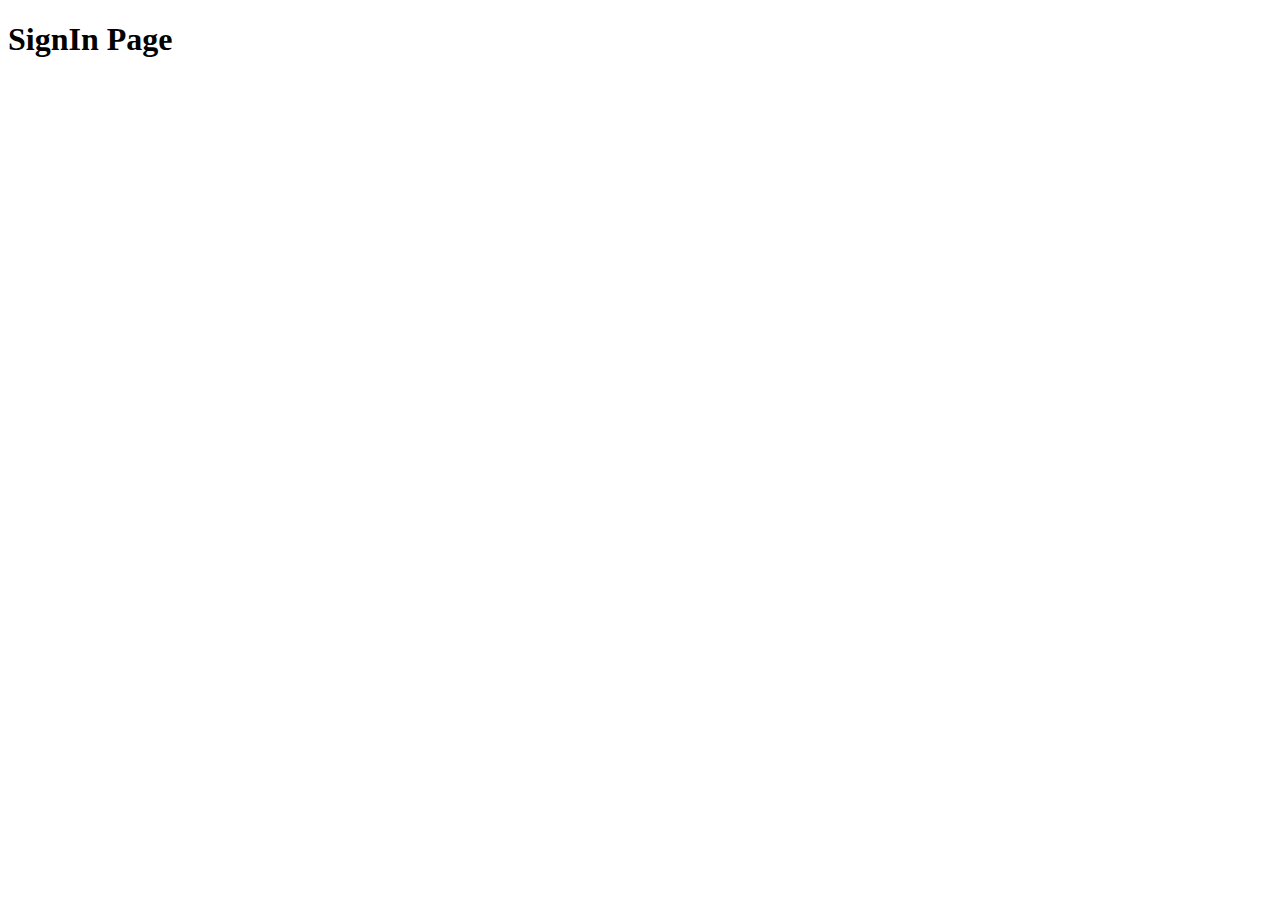
==== template/log-in-page.html @ f70374b3 "tung update login version test" ====
<!DOCTYPE html>
<html lang="en">
<head>
    <meta charset="UTF-8">
    <meta name="viewport" content="width=device-width, initial-scale=1.0">
    <title>Document</title>
</head>
<body>
    <h1>SignIn Page</h1>
</body>
</html>
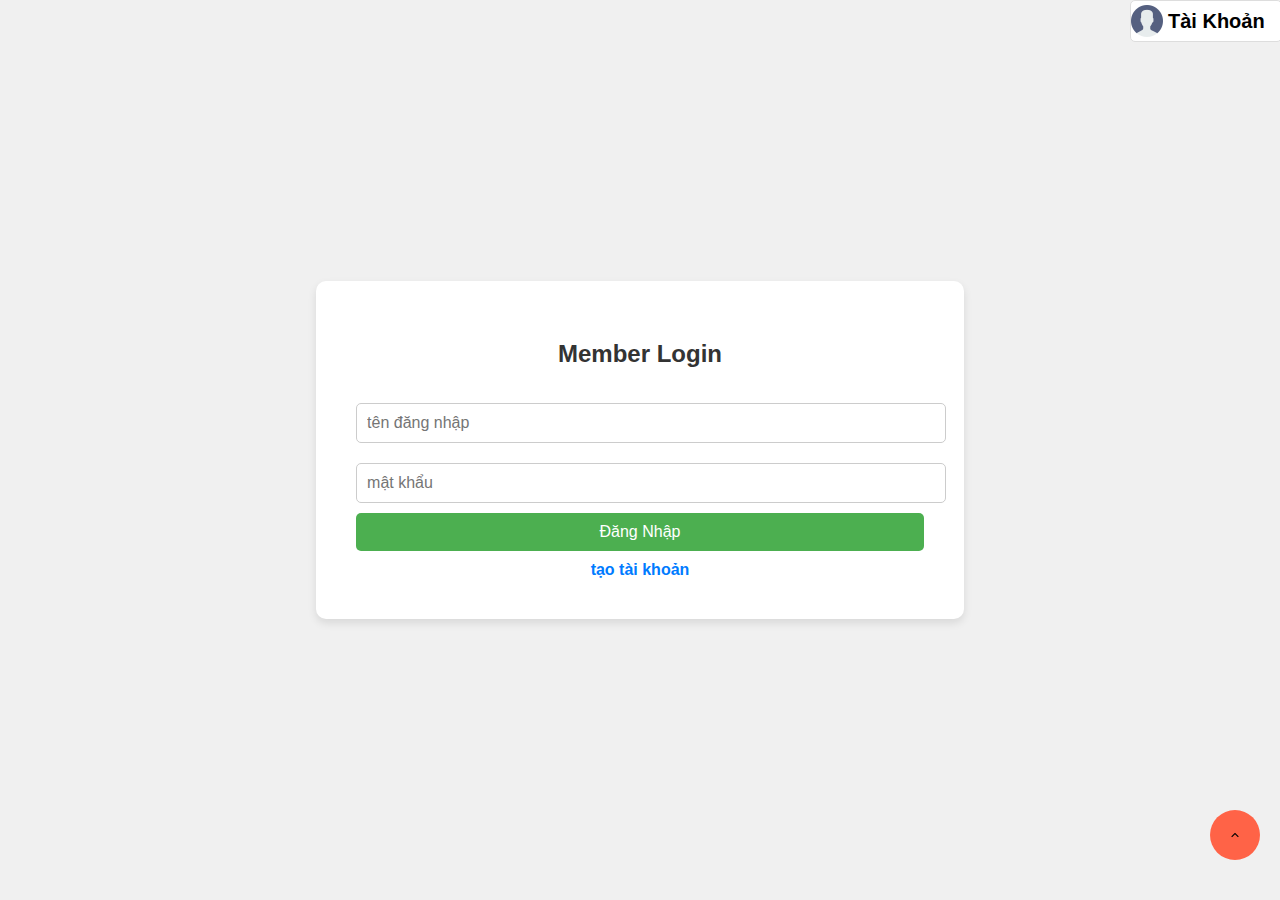
==== commit 3738666f: "update1710" ====
--- a/template/log-in-page.html
+++ b/template/log-in-page.html
@@ -1,11 +1,23 @@
 <!DOCTYPE html>
-<html lang="en">
+<html lang="vi">
 <head>
     <meta charset="UTF-8">
     <meta name="viewport" content="width=device-width, initial-scale=1.0">
     <title>Document</title>
+    <link rel="stylesheet" href="../static/css/log-in-page-style.css">
 </head>
 <body>
-    <h1>SignIn Page</h1>
+    <div class="login">
+        <h2>Member Login</h2>
+        <input type="text" placeholder="tên đăng nhập">
+        <input type="password" placeholder="mật khẩu">
+        <button>Đăng Nhập</button>
+        <div class="tosignup">
+            <a href="sign-up-page.html">tạo tài khoản</a>
+        </div>
+    </div>
+    <div id="user-button"></div>
+    <div id="back-to-top"></div>
+    <script src="../static/JS/ComponentsManager.js"></script>
 </body>
 </html>--- a/static/css/log-in-page-style.css
+++ b/static/css/log-in-page-style.css
@@ -0,0 +1,134 @@
+html, body {
+    height: 100%;
+    margin: 0;
+    font-family: Arial, sans-serif;
+    background-color: #f0f0f0;
+    box-sizing: border-box;
+}
+body {
+    display: flex;
+    justify-content: center;
+    align-items: center;
+}
+.login {
+    background-color: #fff;
+    padding: 40px;
+    border-radius: 10px;
+    box-shadow: 0 4px 8px rgba(0, 0, 0, 0.1);
+    text-align: center;
+}
+.login h2 {
+    margin-bottom: 25px;
+    font-size: 24px;
+    color: #333;
+}
+.login input{
+    width: 100%;
+    padding: 10px;
+    margin: 10px 0;
+    border: 1px solid #ccc;
+    border-radius: 5px;
+    font-size: 16px;
+}
+.login button {
+    width: 100%;
+    padding: 10px;
+    background-color: #4CAF50;
+    color: white;
+    border: none;
+    border-radius: 5px;
+    font-size: 16px;
+    cursor: pointer;
+}
+.login button:hover {
+    background-color: #45a049;
+}
+
+.tosignup {
+    margin-top: 10px;
+    text-align: center;
+}
+
+.tosignup a {
+    text-decoration: none; 
+    color: #007BFF;
+    font-weight: bold;
+}
+
+.tosignup a:hover {
+    color: #0056b3;
+
+}
+
+div.backtotop{
+    width: 50px;
+    height: 50px;
+    background-color: tomato;
+    display: flex;
+    justify-content: center;
+    align-items: center;
+    border-radius: 50%;
+    position: fixed;
+    bottom: 40px;
+    right: 20px;
+}
+
+div.buttonUser{
+    width: 150px;
+    height: 200px;
+    position: absolute;
+    top: 0;
+    right: 0;
+}
+div.account{
+    width: 100%;
+    height: 40px;
+    border: 1px solid blueviolet;
+    border-radius: 5px;
+    background-color: #fff;
+    border: 1px solid #ddd;
+    display: flex;
+    align-items: center;
+}
+div.account span{
+    font-weight: bold;
+    font-size: 20px;
+    margin-left: 5px;
+}
+
+
+.account:hover .dropdown{
+    display: block;
+}
+
+.dropdown {
+    position: absolute;
+    top:35px;
+    right: 0;
+    display: none;
+    background-color: #fff;
+    border-radius: 5px;
+    box-shadow: 0 4px 8px rgba(0, 0, 0, 0.1);
+    min-width: 150px;
+    border: 1px solid #ddd;
+    margin-top: 5px;
+    z-index: 1;
+}
+
+.dropdown .btn {
+    display: block;
+    padding: 10px;
+    color: #000;
+    text-decoration: none;
+    text-align: left;
+    border-bottom: 1px solid #f1f1f1;
+    font-size: 14px;
+}
+
+.dropdown .btn:last-child {
+    border-bottom: none;
+}
+
+.dropdown .btn:hover {
+    background-color: #f1f1f1;
+}
